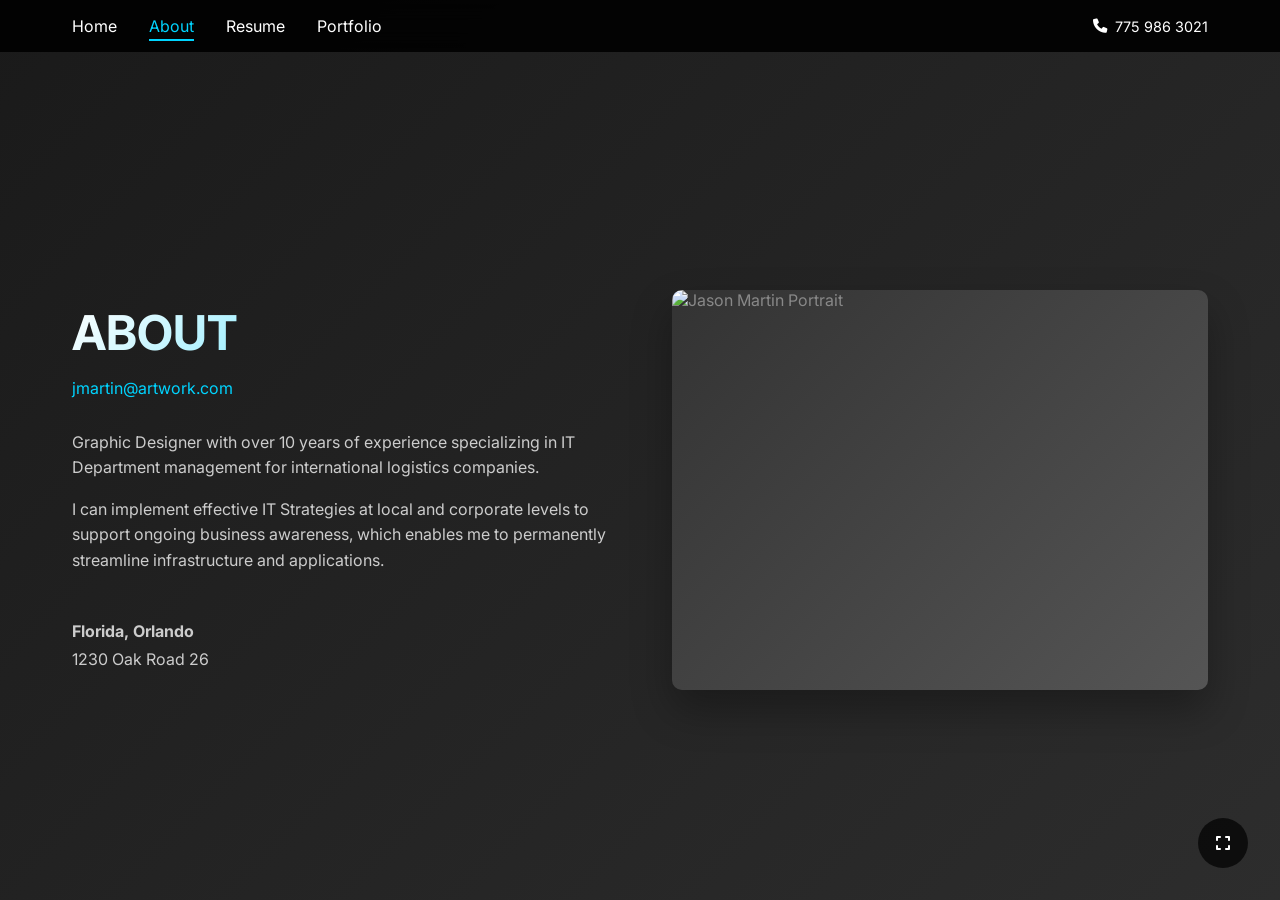
==== about.html @ de3d1543 "Create Using Claude Sonnet 4" ====
<!DOCTYPE html>
<html lang="en">
<head>
    <meta charset="UTF-8">
    <meta name="viewport" content="width=device-width, initial-scale=1.0">
    <title>About - Jason Martin</title>
    <link rel="stylesheet" href="css/style.css">
    <link href="https://fonts.googleapis.com/css2?family=Inter:wght@300;400;500;600;700&display=swap" rel="stylesheet">
    <link rel="stylesheet" href="https://cdnjs.cloudflare.com/ajax/libs/font-awesome/6.0.0/css/all.min.css">
</head>
<body>
    <nav class="navbar">
        <div class="nav-container">
            <div class="nav-links">
                <a href="index.html" class="nav-link">Home</a>
                <a href="about.html" class="nav-link active">About</a>
                <a href="resume.html" class="nav-link">Resume</a>
                <a href="portfolio.html" class="nav-link">Portfolio</a>
            </div>
            <div class="contact-info">
                <i class="fas fa-phone"></i>
                <span>775 986 3021</span>
            </div>
            <div class="mobile-menu-toggle">
                <span></span>
                <span></span>
                <span></span>
            </div>
        </div>
    </nav>

    <main class="about-container">
        <div class="about-content">
            <div class="about-text">
                <h1 class="about-title">ABOUT</h1>
                <p class="about-email">jmartin@artwork.com</p>
                
                <div class="about-description">
                    <p>Graphic Designer with over 10 years of experience specializing in IT Department management for international logistics companies.</p>
                    <p>I can implement effective IT Strategies at local and corporate levels to support ongoing business awareness, which enables me to permanently streamline infrastructure and applications.</p>
                </div>

                <div class="location">
                    <p><strong>Florida, Orlando</strong></p>
                    <p>1230 Oak Road 26</p>
                </div>
            </div>
            <div class="about-image">
                <img src="images/portrait.jpg" alt="Jason Martin Portrait" class="portrait-img">
            </div>
        </div>
        <div class="fullscreen-toggle">
            <i class="fas fa-expand"></i>
        </div>
    </main>

    <script src="js/script.js"></script>
</body>
</html>
---- css/style.css ----
/* Reset and Base Styles */
* {
    margin: 0;
    padding: 0;
    box-sizing: border-box;
}

body {
    font-family: 'Inter', sans-serif;
    background: linear-gradient(135deg, #1a1a1a 0%, #2d2d2d 100%);
    color: #ffffff;
    min-height: 100vh;
    overflow-x: hidden;
}

/* Navigation */
.navbar {
    position: fixed;
    top: 0;
    width: 100%;
    background: rgba(0, 0, 0, 0.9);
    backdrop-filter: blur(10px);
    z-index: 1000;
    padding: 1rem 0;
}

.nav-container {
    max-width: 1200px;
    margin: 0 auto;
    display: flex;
    justify-content: space-between;
    align-items: center;
    padding: 0 2rem;
}

.nav-links {
    display: flex;
    gap: 2rem;
}

.nav-link {
    color: #ffffff;
    text-decoration: none;
    font-weight: 400;
    transition: all 0.3s ease;
    position: relative;
}

.nav-link:hover,
.nav-link.active {
    color: #00d4ff;
}

.nav-link.active::after {
    content: '';
    position: absolute;
    bottom: -5px;
    left: 0;
    width: 100%;
    height: 2px;
    background: #00d4ff;
}

.contact-info {
    display: flex;
    align-items: center;
    gap: 0.5rem;
    color: #ffffff;
    font-size: 0.9rem;
}

.mobile-menu-toggle {
    display: none;
    flex-direction: column;
    cursor: pointer;
}

.mobile-menu-toggle span {
    width: 25px;
    height: 3px;
    background: #ffffff;
    margin: 3px 0;
    transition: 0.3s;
}

/* Home Page Styles */
.home-container {
    padding-top: 80px;
    min-height: 100vh;
    display: flex;
    align-items: center;
    position: relative;
}

.hero-content {
    max-width: 1200px;
    margin: 0 auto;
    display: grid;
    grid-template-columns: 1fr 1fr;
    gap: 4rem;
    align-items: center;
    padding: 0 2rem;
}

.hero-text {
    z-index: 2;
}

.hero-name {
    font-size: 4rem;
    font-weight: 700;
    line-height: 0.9;
    margin-bottom: 1rem;
    background: linear-gradient(135deg, #ffffff 0%, #00d4ff 100%);
    -webkit-background-clip: text;
    -webkit-text-fill-color: transparent;
    background-clip: text;
}

.hero-subtitle {
    font-size: 1.2rem;
    font-weight: 300;
    margin-bottom: 2rem;
    color: #cccccc;
}

.hero-buttons {
    display: flex;
    gap: 1rem;
    margin-bottom: 3rem;
}

.btn {
    padding: 0.8rem 2rem;
    border: 2px solid #ffffff;
    background: transparent;
    color: #ffffff;
    text-decoration: none;
    border-radius: 30px;
    transition: all 0.3s ease;
    font-weight: 500;
}

.btn:hover {
    background: #ffffff;
    color: #1a1a1a;
    transform: translateY(-2px);
}

.social-links {
    display: flex;
    gap: 1rem;
}

.social-link {
    width: 40px;
    height: 40px;
    border: 1px solid #ffffff;
    border-radius: 50%;
    display: flex;
    align-items: center;
    justify-content: center;
    color: #ffffff;
    text-decoration: none;
    transition: all 0.3s ease;
}

.social-link:hover {
    background: #00d4ff;
    border-color: #00d4ff;
    transform: translateY(-2px);
}

.hero-image {
    position: relative;
    z-index: 1;
}

.workspace-img {
    width: 100%;
    height: auto;
    border-radius: 10px;
    box-shadow: 0 20px 40px rgba(0, 0, 0, 0.3);
}

.workspace-img:not([src]),
.workspace-img[src=""],
.workspace-img[src="images/workspace.jpg"]:not([src*="data:"]) {
    background: linear-gradient(135deg, #333333 0%, #555555 100%);
    min-height: 400px;
    display: flex;
    align-items: center;
    justify-content: center;
    color: #888888;
    font-size: 1rem;
}

.workspace-img:not([src])::after,
.workspace-img[src=""]::after {
    content: "Add workspace.jpg image";
}

/* About Page Styles */
.about-container {
    padding-top: 80px;
    min-height: 100vh;
    display: flex;
    align-items: center;
    position: relative;
}

.about-content {
    max-width: 1200px;
    margin: 0 auto;
    display: grid;
    grid-template-columns: 1fr 1fr;
    gap: 4rem;
    align-items: center;
    padding: 0 2rem;
}

.about-title {
    font-size: 3rem;
    font-weight: 700;
    margin-bottom: 1rem;
    background: linear-gradient(135deg, #ffffff 0%, #00d4ff 100%);
    -webkit-background-clip: text;
    -webkit-text-fill-color: transparent;
    background-clip: text;
}

.about-email {
    font-size: 1rem;
    color: #00d4ff;
    margin-bottom: 2rem;
}

.about-description {
    margin-bottom: 3rem;
}

.about-description p {
    margin-bottom: 1rem;
    line-height: 1.6;
    color: #cccccc;
}

.location {
    color: #cccccc;
}

.location p {
    margin-bottom: 0.5rem;
}

.portrait-img {
    width: 100%;
    height: auto;
    border-radius: 10px;
    box-shadow: 0 20px 40px rgba(0, 0, 0, 0.3);
}

.portrait-img:not([src]),
.portrait-img[src=""],
.portrait-img[src="images/portrait.jpg"]:not([src*="data:"]) {
    background: linear-gradient(135deg, #333333 0%, #555555 100%);
    min-height: 400px;
    display: flex;
    align-items: center;
    justify-content: center;
    color: #888888;
    font-size: 1rem;
}

.portrait-img:not([src])::after,
.portrait-img[src=""]::after {
    content: "Add portrait.jpg image";
}

/* Resume Page Styles */
.resume-container {
    padding-top: 80px;
    min-height: 100vh;
    position: relative;
}

.resume-content {
    max-width: 1200px;
    margin: 0 auto;
    display: grid;
    grid-template-columns: 1fr 2fr;
    gap: 3rem;
    padding: 2rem;
}

.resume-left,
.resume-right {
    padding: 1rem;
}

.resume-left h2,
.resume-right h2 {
    font-size: 1.2rem;
    font-weight: 600;
    margin-bottom: 1.5rem;
    color: #00d4ff;
    border-bottom: 2px solid #00d4ff;
    padding-bottom: 0.5rem;
}

/* Skills Section */
.skill-item {
    margin-bottom: 1.5rem;
}

.skill-header {
    display: flex;
    align-items: center;
    gap: 0.5rem;
    margin-bottom: 0.5rem;
    color: #ffffff;
}

.skill-bar {
    width: 100%;
    height: 6px;
    background: #333333;
    border-radius: 3px;
    overflow: hidden;
}

.skill-progress {
    height: 100%;
    background: linear-gradient(90deg, #00d4ff 0%, #0099cc 100%);
    width: 0%;
    border-radius: 3px;
    transition: width 2s ease-in-out;
}

/* Languages Section */
.language-item {
    margin-bottom: 1rem;
    display: flex;
    justify-content: space-between;
    align-items: center;
}

.language-bar {
    width: 60%;
    height: 6px;
    background: #333333;
    border-radius: 3px;
    overflow: hidden;
}

.language-progress {
    height: 100%;
    background: linear-gradient(90deg, #00d4ff 0%, #0099cc 100%);
    width: 0%;
    border-radius: 3px;
    transition: width 2s ease-in-out;
}

/* Experience Section */
.experience-item {
    display: flex;
    gap: 1rem;
    margin-bottom: 2rem;
    padding: 1rem;
    background: rgba(255, 255, 255, 0.05);
    border-radius: 8px;
    transition: all 0.3s ease;
}

.experience-item:hover {
    background: rgba(255, 255, 255, 0.1);
    transform: translateX(10px);
}

.experience-icon {
    flex-shrink: 0;
    width: 40px;
    height: 40px;
    background: #00d4ff;
    border-radius: 50%;
    display: flex;
    align-items: center;
    justify-content: center;
    color: #1a1a1a;
}

.experience-content h3 {
    font-size: 0.9rem;
    font-weight: 600;
    margin-bottom: 0.5rem;
    color: #ffffff;
}

.experience-role {
    font-size: 0.8rem;
    color: #cccccc;
}

/* Services and Skills Sections */
.services-section,
.design-skills-section {
    margin-bottom: 2rem;
}

.services-section p,
.design-skills-section p {
    line-height: 1.6;
    color: #cccccc;
    margin-bottom: 0.5rem;
}

/* Hobbies Section */
.hobbies-grid {
    display: grid;
    grid-template-columns: repeat(2, 1fr);
    gap: 1rem;
}

.hobby-item {
    display: flex;
    align-items: center;
    gap: 0.5rem;
    padding: 0.5rem;
    background: rgba(255, 255, 255, 0.05);
    border-radius: 5px;
    color: #cccccc;
}

.hobby-item i {
    color: #00d4ff;
}

/* Portfolio Page Styles */
.portfolio-container {
    padding-top: 80px;
    min-height: 100vh;
    position: relative;
}

.portfolio-content {
    max-width: 1200px;
    margin: 0 auto;
    padding: 2rem;
}

.portfolio-title {
    font-size: 3rem;
    font-weight: 700;
    text-align: center;
    margin-bottom: 2rem;
    background: linear-gradient(135deg, #ffffff 0%, #00d4ff 100%);
    -webkit-background-clip: text;
    -webkit-text-fill-color: transparent;
    background-clip: text;
}

.portfolio-filter {
    display: flex;
    justify-content: center;
    gap: 1rem;
    margin-bottom: 3rem;
}

.filter-btn {
    padding: 0.5rem 1.5rem;
    border: 2px solid #ffffff;
    background: transparent;
    color: #ffffff;
    border-radius: 25px;
    cursor: pointer;
    transition: all 0.3s ease;
}

.filter-btn:hover,
.filter-btn.active {
    background: #00d4ff;
    border-color: #00d4ff;
    color: #1a1a1a;
}

.portfolio-grid {
    display: grid;
    grid-template-columns: repeat(auto-fit, minmax(300px, 1fr));
    gap: 2rem;
}

.portfolio-item {
    position: relative;
    overflow: hidden;
    border-radius: 10px;
    cursor: pointer;
    transition: transform 0.3s ease;
}

.portfolio-item:hover {
    transform: translateY(-5px);
}

.portfolio-item img {
    width: 100%;
    height: 250px;
    object-fit: cover;
    transition: transform 0.3s ease;
}

.portfolio-item img:not([src]),
.portfolio-item img[src=""],
.portfolio-item img[src^="images/portfolio"]:not([src*="data:"]) {
    background: linear-gradient(135deg, #333333 0%, #555555 100%);
    display: flex;
    align-items: center;
    justify-content: center;
    color: #888888;
    font-size: 0.9rem;
}

.portfolio-item img:not([src])::after,
.portfolio-item img[src=""]::after {
    content: "Portfolio Image";
}

.portfolio-item:hover img {
    transform: scale(1.1);
}

.portfolio-overlay {
    position: absolute;
    top: 0;
    left: 0;
    right: 0;
    bottom: 0;
    background: rgba(0, 0, 0, 0.8);
    display: flex;
    flex-direction: column;
    justify-content: center;
    align-items: center;
    opacity: 0;
    transition: opacity 0.3s ease;
}

.portfolio-item:hover .portfolio-overlay {
    opacity: 1;
}

.portfolio-overlay h3 {
    font-size: 1.2rem;
    font-weight: 600;
    margin-bottom: 0.5rem;
    color: #ffffff;
}

.portfolio-overlay p {
    color: #cccccc;
}

/* Fullscreen Toggle */
.fullscreen-toggle {
    position: fixed;
    bottom: 2rem;
    right: 2rem;
    width: 50px;
    height: 50px;
    background: rgba(0, 0, 0, 0.7);
    border-radius: 50%;
    display: flex;
    align-items: center;
    justify-content: center;
    cursor: pointer;
    transition: all 0.3s ease;
    z-index: 100;
}

.fullscreen-toggle:hover {
    background: #00d4ff;
    transform: scale(1.1);
}

/* Responsive Design */
@media (max-width: 768px) {
    .nav-links {
        display: none;
    }
    
    .mobile-menu-toggle {
        display: flex;
    }
    
    .hero-content,
    .about-content {
        grid-template-columns: 1fr;
        text-align: center;
    }
    
    .hero-name {
        font-size: 2.5rem;
    }
    
    .resume-content {
        grid-template-columns: 1fr;
    }
    
    .portfolio-grid {
        grid-template-columns: 1fr;
    }
    
    .hobbies-grid {
        grid-template-columns: 1fr;
    }
    
    .hero-buttons {
        flex-direction: column;
        align-items: center;
    }
    
    .portfolio-filter {
        flex-wrap: wrap;
    }
}

@media (max-width: 480px) {
    .nav-container {
        padding: 0 1rem;
    }
    
    .hero-content,
    .about-content,
    .resume-content,
    .portfolio-content {
        padding: 1rem;
    }
    
    .hero-name {
        font-size: 2rem;
    }
    
    .about-title,
    .portfolio-title {
        font-size: 2rem;
    }
}

/* Animation Classes */
.fade-in {
    opacity: 0;
    transform: translateY(30px);
    animation: fadeInUp 0.8s ease forwards;
}

@keyframes fadeInUp {
    to {
        opacity: 1;
        transform: translateY(0);
    }
}

.slide-in-left {
    opacity: 0;
    transform: translateX(-50px);
    animation: slideInLeft 0.8s ease forwards;
}

@keyframes slideInLeft {
    to {
        opacity: 1;
        transform: translateX(0);
    }
}

.slide-in-right {
    opacity: 0;
    transform: translateX(50px);
    animation: slideInRight 0.8s ease forwards;
}

@keyframes slideInRight {
    to {
        opacity: 1;
        transform: translateX(0);
    }
}

/* Scrollbar Styling */
::-webkit-scrollbar {
    width: 8px;
}

::-webkit-scrollbar-track {
    background: #1a1a1a;
}

::-webkit-scrollbar-thumb {
    background: #00d4ff;
    border-radius: 4px;
}

::-webkit-scrollbar-thumb:hover {
    background: #0099cc;
}
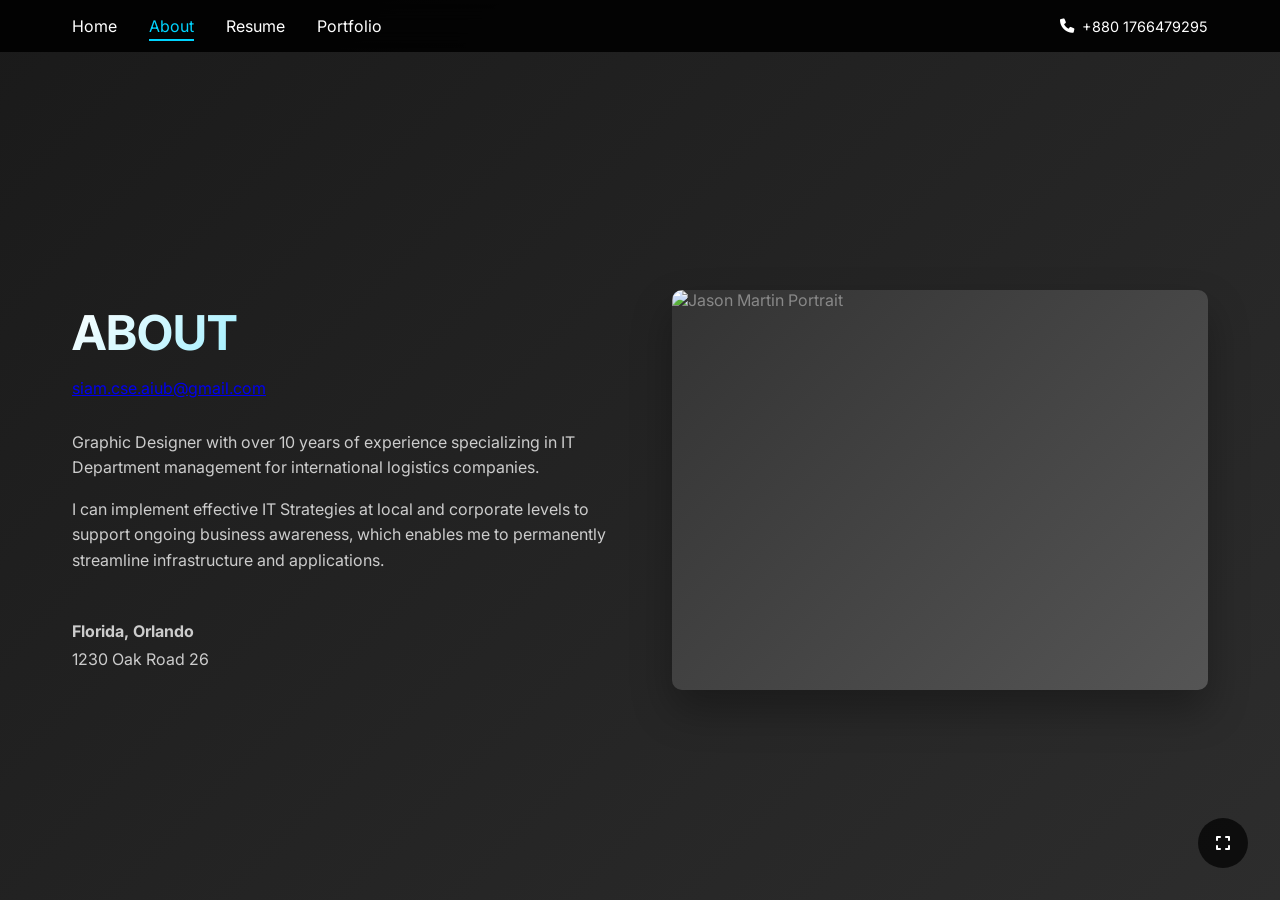
==== commit 86249764: "Update Index.HTML" ====
--- a/about.html
+++ b/about.html
@@ -3,7 +3,7 @@
 <head>
     <meta charset="UTF-8">
     <meta name="viewport" content="width=device-width, initial-scale=1.0">
-    <title>About - Jason Martin</title>
+    <title>About - SIAM HOSSAIN</title>
     <link rel="stylesheet" href="css/style.css">
     <link href="https://fonts.googleapis.com/css2?family=Inter:wght@300;400;500;600;700&display=swap" rel="stylesheet">
     <link rel="stylesheet" href="https://cdnjs.cloudflare.com/ajax/libs/font-awesome/6.0.0/css/all.min.css">
@@ -19,7 +19,7 @@
             </div>
             <div class="contact-info">
                 <i class="fas fa-phone"></i>
-                <span>775 986 3021</span>
+                <span>+880 1766479295</span>
             </div>
             <div class="mobile-menu-toggle">
                 <span></span>
@@ -33,7 +33,7 @@
         <div class="about-content">
             <div class="about-text">
                 <h1 class="about-title">ABOUT</h1>
-                <p class="about-email">jmartin@artwork.com</p>
+                <p class="about-email"><a href="mailto:siam.cse.aiub@gmail.com">siam.cse.aiub@gmail.com</a></p>
                 
                 <div class="about-description">
                     <p>Graphic Designer with over 10 years of experience specializing in IT Department management for international logistics companies.</p>
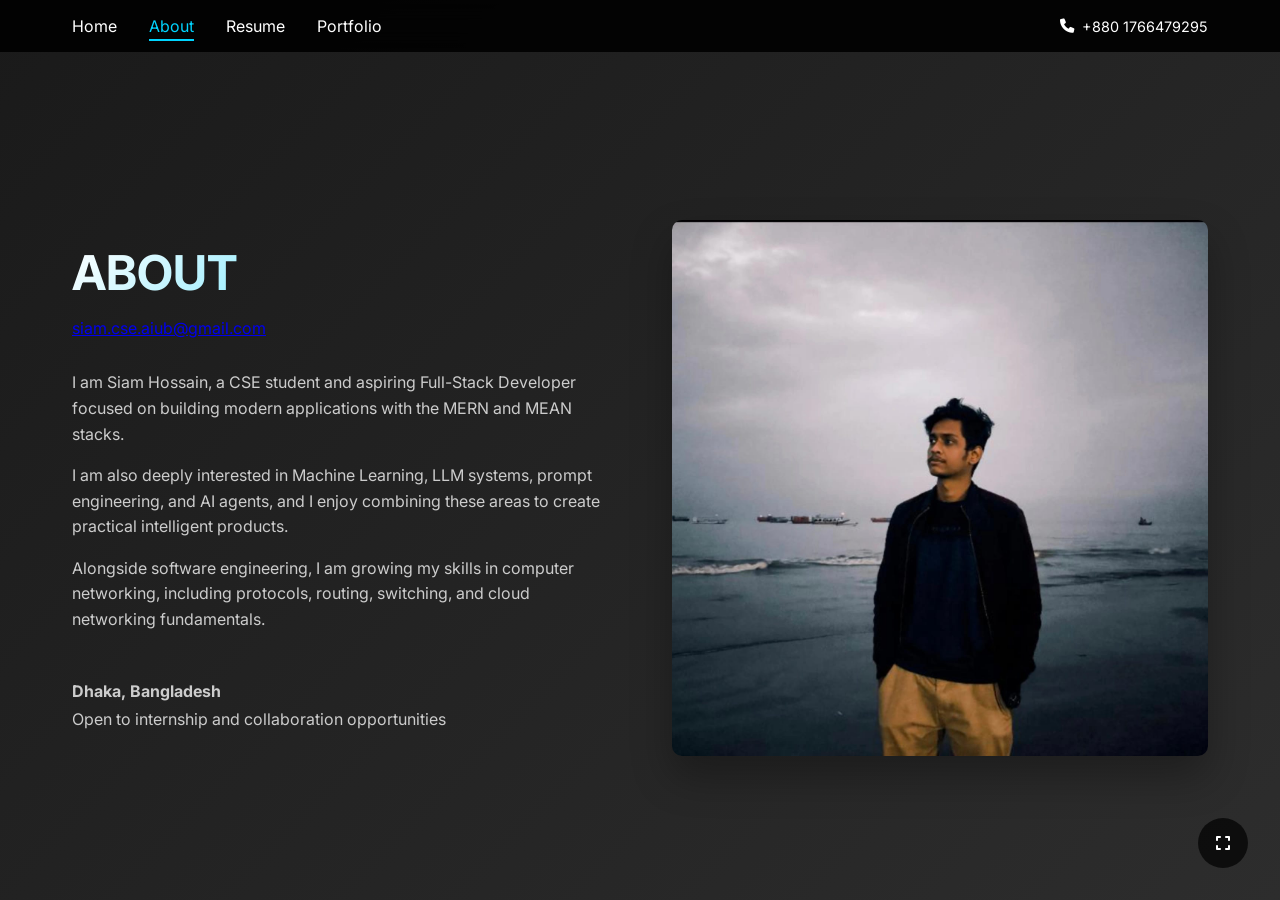
==== commit fc5d410a: "Update about.html with personal introduction and location details" ====
--- a/about.html
+++ b/about.html
@@ -36,17 +36,18 @@
                 <p class="about-email"><a href="mailto:siam.cse.aiub@gmail.com">siam.cse.aiub@gmail.com</a></p>
                 
                 <div class="about-description">
-                    <p>Graphic Designer with over 10 years of experience specializing in IT Department management for international logistics companies.</p>
-                    <p>I can implement effective IT Strategies at local and corporate levels to support ongoing business awareness, which enables me to permanently streamline infrastructure and applications.</p>
+                    <p>I am Siam Hossain, a CSE student and aspiring Full-Stack Developer focused on building modern applications with the MERN and MEAN stacks.</p>
+                    <p>I am also deeply interested in Machine Learning, LLM systems, prompt engineering, and AI agents, and I enjoy combining these areas to create practical intelligent products.</p>
+                    <p>Alongside software engineering, I am growing my skills in computer networking, including protocols, routing, switching, and cloud networking fundamentals.</p>
                 </div>
 
                 <div class="location">
-                    <p><strong>Florida, Orlando</strong></p>
-                    <p>1230 Oak Road 26</p>
+                    <p><strong>Dhaka, Bangladesh</strong></p>
+                    <p>Open to internship and collaboration opportunities</p>
                 </div>
             </div>
             <div class="about-image">
-                <img src="images/portrait.jpg" alt="Jason Martin Portrait" class="portrait-img">
+                <img src="images/SIAM.jpeg" alt="Siam Hossain Portrait" class="portrait-img">
             </div>
         </div>
         <div class="fullscreen-toggle">
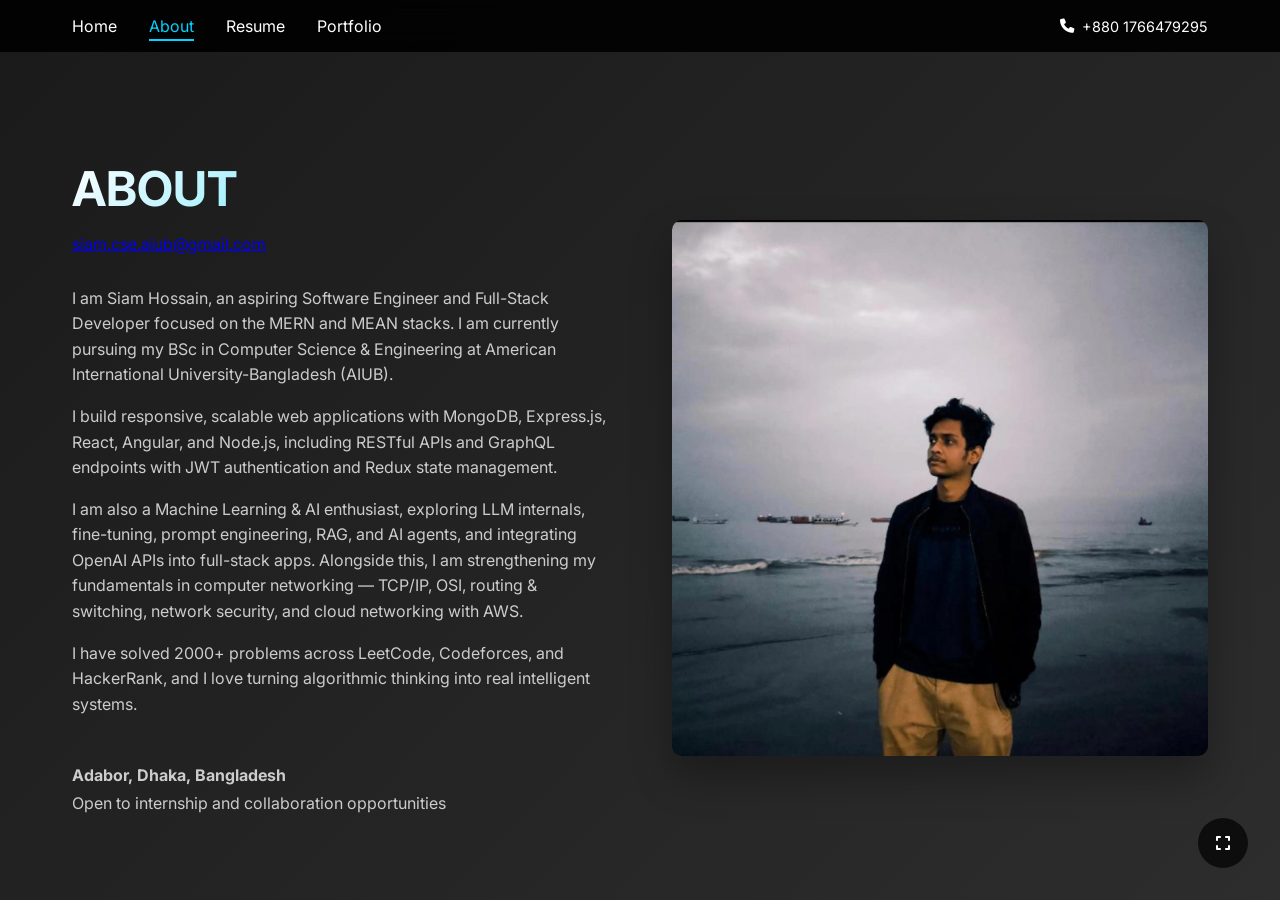
==== commit 1623763a: "Add initial HTML structure and JavaScript for WpDev Keyboard animation" ====
--- a/about.html
+++ b/about.html
@@ -34,15 +34,16 @@
             <div class="about-text">
                 <h1 class="about-title">ABOUT</h1>
                 <p class="about-email"><a href="mailto:siam.cse.aiub@gmail.com">siam.cse.aiub@gmail.com</a></p>
-                
+
                 <div class="about-description">
-                    <p>I am Siam Hossain, a CSE student and aspiring Full-Stack Developer focused on building modern applications with the MERN and MEAN stacks.</p>
-                    <p>I am also deeply interested in Machine Learning, LLM systems, prompt engineering, and AI agents, and I enjoy combining these areas to create practical intelligent products.</p>
-                    <p>Alongside software engineering, I am growing my skills in computer networking, including protocols, routing, switching, and cloud networking fundamentals.</p>
+                    <p>I am Siam Hossain, an aspiring Software Engineer and Full-Stack Developer focused on the MERN and MEAN stacks. I am currently pursuing my BSc in Computer Science &amp; Engineering at American International University-Bangladesh (AIUB).</p>
+                    <p>I build responsive, scalable web applications with MongoDB, Express.js, React, Angular, and Node.js, including RESTful APIs and GraphQL endpoints with JWT authentication and Redux state management.</p>
+                    <p>I am also a Machine Learning &amp; AI enthusiast, exploring LLM internals, fine-tuning, prompt engineering, RAG, and AI agents, and integrating OpenAI APIs into full-stack apps. Alongside this, I am strengthening my fundamentals in computer networking — TCP/IP, OSI, routing &amp; switching, network security, and cloud networking with AWS.</p>
+                    <p>I have solved 2000+ problems across LeetCode, Codeforces, and HackerRank, and I love turning algorithmic thinking into real intelligent systems.</p>
                 </div>
 
                 <div class="location">
-                    <p><strong>Dhaka, Bangladesh</strong></p>
+                    <p><strong>Adabor, Dhaka, Bangladesh</strong></p>
                     <p>Open to internship and collaboration opportunities</p>
                 </div>
             </div>
